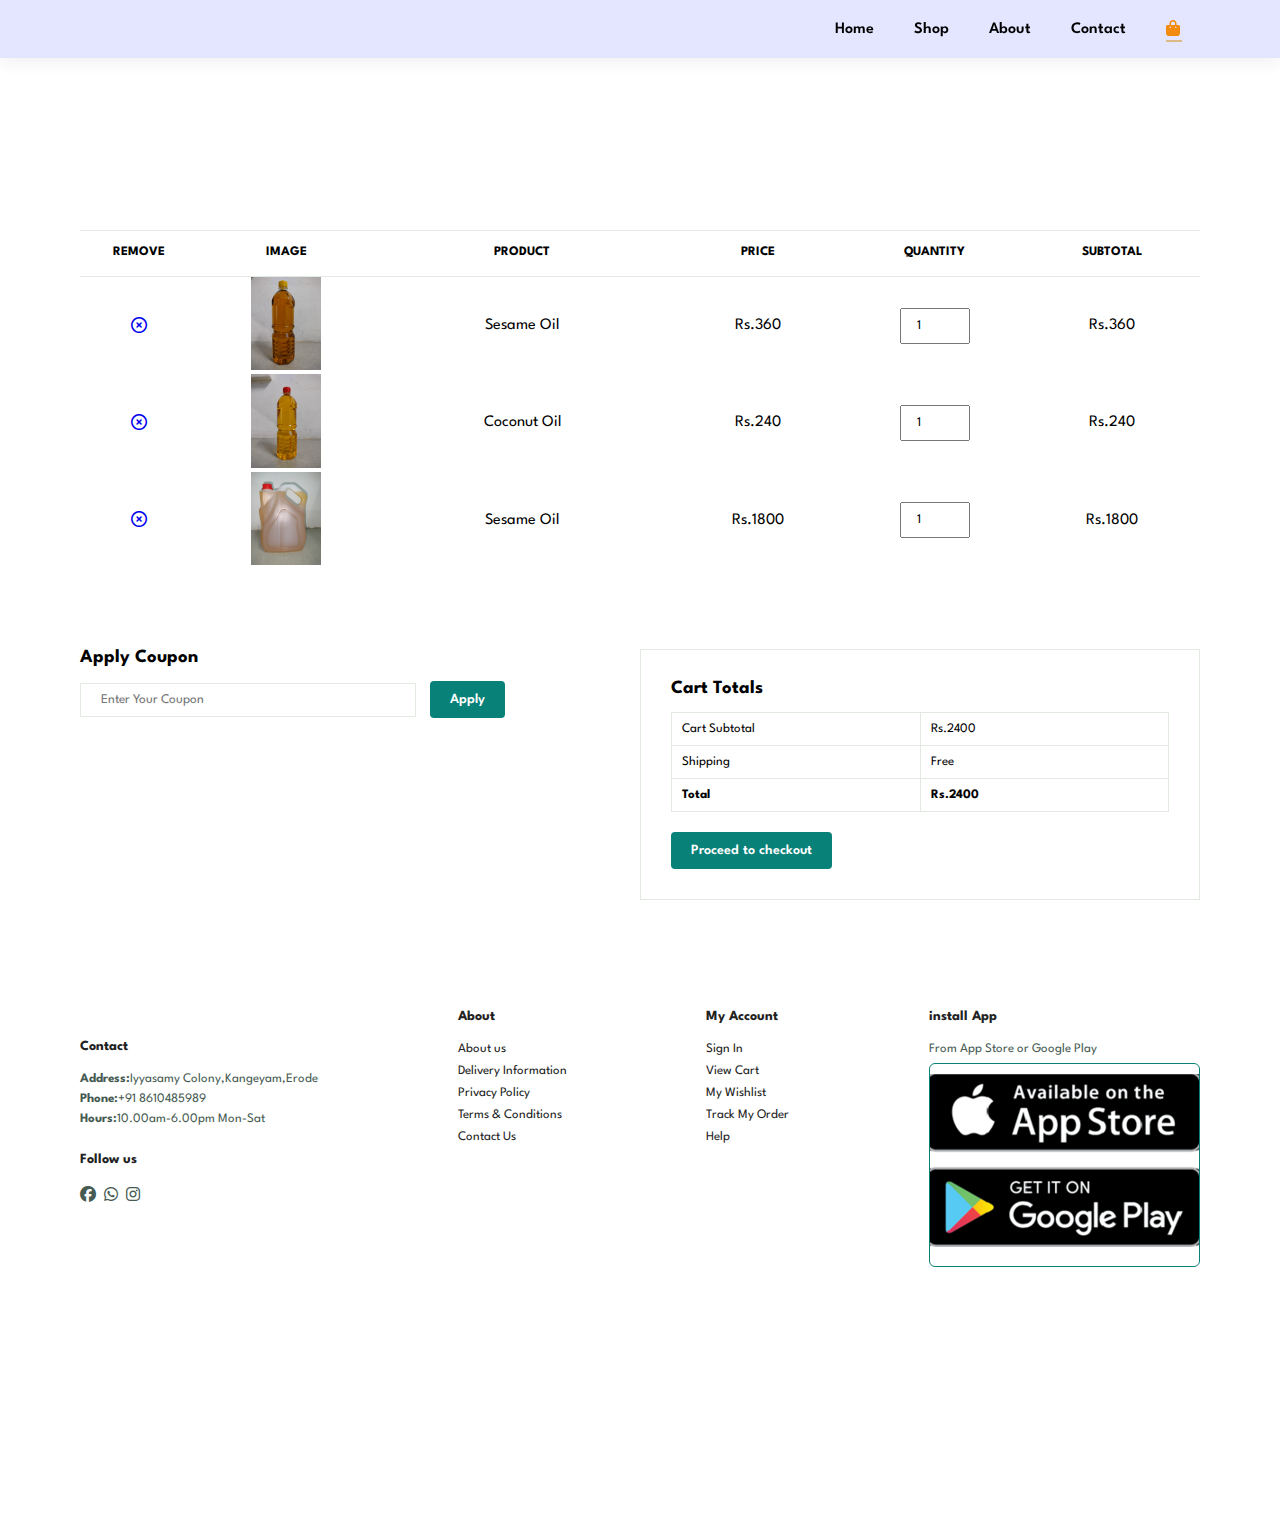
==== cart.html @ 33a66d7e "recently updated" ====
<!DOCTYPE html>
<html lang="en">

<head>
<meta charset="UTF-8">
<meta http-equiv="X-UA-Compatible" content="IE=edge">
<meta name="viewport" content="width=device-width, initial-scale=1.0"> 
<title>oil</title>
<link rel="stylesheet" href="https://cdnjs.cloudflare.com/ajax/libs/font-awesome/6.4.2/css/all.min.css" />

<link rel="stylesheet"  href="script.css">
</head>

<body>
    <section id="header">
        <a href="#"><img src="img/logo.png" class="logo" alt="" ></a>
        <div>
            <ul id="navbar">
                <li><a  href="index.html">Home</a></li>
                <li><a  href="shop.html">Shop</a></li>
               
                <li><a  href="about.html">About</a></li>
                <li><a href="contact.html">Contact</a></li>
                <li id="lg-bag"><a  class="active" href="cart.html"><i class="fa-sharp fa-solid fa-bag-shopping"></i></a></li>
                <a href="#" id="close"><i class="far fa-times"></i></a>
            </ul>
        </div>
        <div id="mobile">
            <a href="cart.html"><i class="fa-sharp fa-solid fa-bag-shopping"></i></a>
            <i id="bar" class="fas fa-outdent"></i>
        </div>
    </section>
    <section id="page-header">
        
        <h2>#cart</h2>
        
        <p>Add your Coupon code & SAVE upto 25%!</p>
        

    </section>
    <section id="cart" class="section-p1">
        <table width="100%">
            <thead>
                <tr>
                    <td>Remove</td>
                    <td>Image</td>
                    <td>Product</td>
                    <td>Price</td>
                    <td>Quantity</td>
                    <td>Subtotal</td>
                </tr>
            </thead>
            <tbody>
                <tr>
                    <td><a href="#"><i class="far fa-times-circle"></i></a></td>
                    <td><img src="img/s-oil.jpeg" alt=""></td>
                    <td>Sesame Oil</td>
                    <td>Rs.360</td>
                    <td><input type="number" value="1"></td>
                    <td>Rs.360</td>
                </tr>
                <tr>
                    <td><a href="#"><i class="far fa-times-circle"></i></a></td>
                    <td><img src="img/g-oil.jpeg" alt=""></td>
                    <td>Coconut Oil</td>
                    <td>Rs.240</td>
                    <td><input type="number" value="1"></td>
                    <td>Rs.240</td>
                </tr>
                <tr>
                    <td><a href="#"><i class="far fa-times-circle"></i></a></td>
                    <td><img src="img/g,s-oil.jpeg" alt=""></td>
                    <td>Sesame Oil</td>
                    <td>Rs.1800</td>
                    <td><input type="number" value="1"></td>
                    <td>Rs.1800</td>
                </tr>
            </tbody>
        </table>
    </section>
    <section id="cart-add" class="section-p1">
        <div id="coupon">
            <h3>Apply Coupon</h3>
            <div>
                <input type="text" placeholder="Enter Your Coupon">
                <button class="normal">Apply</button>
            </div>
        </div>
        <div id="subtotal">
            <h3>Cart Totals</h3>
            <table>
                <tr><td>Cart Subtotal</td>
                <td>Rs.2400</td></tr>
                <tr><td>Shipping</td>
                <td>Free</td></tr>
                <tr><td><strong>Total</strong></td>
                    <td><strong>Rs.2400</strong></td></tr>
            </table>
            <button class="normal">Proceed to checkout</button>
        </div>
    </section>
     
     <footer class="section-p1">
        <div class="col">
            <img class="logo" src="img/logo.png" alt="">
            <h4>Contact</h4>
            <p><strong>Address:</strong>Iyyasamy Colony,Kangeyam,Erode</p>
            <p><strong>Phone:</strong>+91 8610485989</p>
            <p><strong>Hours:</strong>10.00am-6.00pm Mon-Sat</p>
            <div class="follow">
                <h4>Follow us</h4>
                <div class="icon">
                    <i class="fa-brands fa-facebook"></i>
                    <i class="fa-brands fa-whatsapp"></i>
                    <i class="fa-brands fa-instagram"></i>
                </div>
            </div>
        </div>
        <div class="col">
            <h4>About</h4>
            <a href="#">About us</a>
            <a href="#">Delivery Information</a>
            <a href="#">Privacy Policy</a>
            <a href="#">Terms & Conditions</a>
            <a href="#">Contact Us</a>
        </div>
        <div class="col">
            <h4>My Account</h4>
            <a href="#">Sign In</a>
            <a href="#">View Cart</a>
            <a href="#">My Wishlist</a>
            <a href="#">Track My Order</a>
            <a href="#">Help</a>
        </div>
        <div class="col install">
            <h4>install App</h4>
            <p>From App Store or Google Play</p>
            <div class="row">
                <img src="img/app-store.png" alt="">
                
            </div>
           
        </div>
        
     </footer>
     
<script src="script.js"></script>
</body>

</html>
---- script.css ----
@import url('https://fonts.googleapis.com/css2?family=Spartan:wght@100;200; 300; 400; 500;600; 700; 800; 900&display=swap');
*{
margin: 0;
padding: 0;
box-sizing: border-box;
font-family: 'Spartan', sans-serif;}

h1{font-size: 50px;
color:#222;
line-height: 64px;
}

h2 {
font-size: 46px;
line-height: 54px;
color:#222;}

h4 {
font-size: 20px;
color:#222;}

h6{
    font-weight: 700;
    font-size: 12 px;
}

p{
    font-size: 16 px;
    color:#465b52;
    margin: 15px 0 20px 0;
}
.section-p1{
    padding: 40px 80px;
}
.section-m1{
margin:40px 0;
}
button.normal{
    font-size: 14px;
    font-weight: 600;
    padding: 15px 30px;
    background-color: #e3e6fe;
    color: #222;
    border-radius: 4px;
    cursor: pointer;
    border: none;
    outline: none;
    transition: 0.02s;
}
body{
    width:100%;
}

#header
{
    display: flex;
    align-items: center;
    justify-content: space-between;
    padding: 20px 80px;
    background: #e3e6fe;
    box-shadow: 0 5px 15px rgba(0, 0, 0, .06);
    z-index: 999;
    position: sticky;
    top: 0;
    left: 0;

}
#navbar{
    display: flex;
    align-items: center ;
    justify-content: center;
}
#navbar li{
    list-style: none;
    padding: 0 20px;
    position: relative;
}
#navbar li a{
    text-decoration: none;
    font-size: 16px;
    font-weight: 600;
    color: rgb(0, 0, 0);
    transition: 0.3s ease;
}
#navbar li a:hover,
#navbar li a.active {
    color: rgb(243, 140, 14);
}
#navbar li a.active::after,
#navbar li a:hover::after{
    content: "";
    width: 30%;
    height: 2px;
    background: burlywood;
    position: absolute;
    bottom: -4px;
    left: 20px;
}
#mobile{
    display: none;
    align-items: center;
}
#close{
    display: none;
}
#hero{
    background-image: url("img/bgimg.png");
    height: 90vh;
    width: 100%;
    background-size: cover;
    background-position: top 25% right 0;
    padding: 0 80px;
    display: flex;
    flex-direction: column;
    align-items: flex-end;
    justify-content: center;
}
#hero h4{

    padding-bottom: 15px;
}
#hero h1 {
    color: maroon;
}
#hero button{
    background-image: url("img/button.png");
    background-color: transparent;
    color:rgb(248, 10, 45);
    border: 0;
    padding: 14px 80px 14px 65px;
    background-repeat: no-repeat;
    cursor: pointer;
    font-weight: 700;
    font-size: 15px; 
}
#feature{
    display: flex;
    align-items: center;
    justify-content: space-between;
    flex-wrap:wrap;

}
#feature .fe-box{
    width: 180px;
    text-align: center;
    padding: 25px 15px;
    box-shadow: 20px 20px 34px rgba(0, 0, 0, 0.03);
    border: 1px solid #cce7d0;
    border-radius: 4px;
    margin: 15px 0;

}
#feature .fe-box:hover{
    box-shadow: 10px 10px 54px rgba(70, 62, 221, 0.1);
   }
#feature .fe-box img
   {
       width: 100%;
       margin-bottom: 10px;
   
   }   
#feature .fe-box h6{ 
    display: inline-block;
    padding: 9px 8px 6px 8px;
    line-height: 1;
    border-radius: 4px;
    color: #222;
    background-color: rgb(243, 140, 14);

}
#feature .fe-box h6:nth-child(2) h6 {
    background-color:rgb(243, 140, 14);
}
#product1{
    text-align: center;
}
#product1 .pro-container{
    display: flex;
    justify-content: space-between;
    padding-top: 20px;
    flex-wrap: wrap;
}
#product1 .pro{
    width: 23%;
    min-width: 250px;
    padding: 10px 12px;
    border: 1px solid #cce7d0;
    border-radius: 25px;
    cursor: pointer;
    box-shadow: 20px 20px 30px rgba(0, 0, 0, .02);
    margin: 15px 0;
    transition: 0.02s ease;
    position: relative;
}
#product1 .pro:hover{
    box-shadow: 20px 20px 30px rgba(0, 0, 0, .06);
}

#product1 .pro img{
    width: 100%;
    border-radius: 20px;
}
#product1 .pro .des{
    text-align: start;
    padding: 10px 0;
}
#product1 .pro .des span{
    color:burlywood;
    font-size: 12px;

}
#product1 .pro .des h5{
    padding-top:7px ;
    color: #1a1a1a;
    font-size: 14px;

}
#product1 .pro .des i{
    font-size: 12px;
    color:gold;
}
#product1 .pro .des h4{
    padding-top: 7px;
    font-size: 15px;
    font-weight: 700;
    color: darkgreen;
}
#product1 .pro .des .cart{
    width: 40px;
    height: 40px;
    line-height: 40px;
    border-radius: 50px;
    background-color: #e8f6ea;
    font-weight: 500;
    color: #088178;
    border-color: 1px solid #cce7d0;
    position: absolute;
    bottom: 20px;
    right: 10px;
}
#banner{
    display: flex;
    flex-direction: column;
    justify-content: center;
    text-align: center;
    align-items: center;
    background-image: url("img/bgoilbanner.jpg");
    width: 100%;
    height: 40vh;
    background-size: cover;
    background-position: center;
}
#banner h4{
    color: brown;
    font-size: 16px;
}
#banner h2{
    color: brown;
    font-size: 30px;
    padding: 10px 0;
}
#banner h4 span{
    color: wheat;
    
}
#banner button:hover{
    background: #088178;
    color: #fff;
}
#newsletter{
    display: flex;
    justify-content: space-between;
    flex-wrap: wrap;
    align-items: center;
    background-image: url("");
    background-repeat: no-repeat;
    background-position: 20% 30%;
    background-color: #041e42;
}
#newsletter h4{
    font-size: 22px;
    font-weight: 700;
    color: #fff;
}
#newsletter p{
    font-size: 14px;
    font-weight: 600;
    color: #818ea0;
}
#newsletter p span{
    
    color: #ffbd27;
}
#newsletter .form{
    display: flex;
    width: 40%;
}
#newsletter input{
    height: 3.10rem;
    padding: 0 1.25em;
    font-size: 14px;
    width: 100%;
    border: 1px solid transparent;
    border-radius: 4px;
    outline: none;
    border-top-right-radius:0 ;
    border-bottom-right-radius:0 ;

}
#newsletter button{
    background-color: #088178;
    color: #fff;
    white-space: nowrap;
    border-top-left-radius:0 ;
    border-bottom-left-radius:0 ;

}
footer{
    display: flex;
    flex-wrap: wrap;
    justify-content: space-between;
}
footer .col{
    display: flex;
    flex-direction: column;
    align-items: start;
    margin-bottom: 20%;
}
footer .logo{
    margin-bottom: 30px;
}
footer h4{
    font-size: 14px;
    padding-bottom: 20px;
}
footer p{
    font-size: 13px;
    margin: 0 0 8px 0;
}
footer a{
    font-size: 13px;
    text-decoration: none;
    color: #222;
    margin-bottom: 10px ;
}
footer .follow{
    margin-top: 20px;
}
footer .follow i{
    color: #465b52;
    padding-right: 4px;
    cursor: pointer;
}
footer .install .row{
    border: 1px solid #088178;
    border-radius: 6px;
}
footer .install img{
    margin:10px 0 15px 0 ;
}
footer .follow i:hover,
footer a:hover{
    color: #088178;
}
/*shop.html*/
#page-header{
    background-image: url("img/bgimg.png");
    width: 100%;
    
    background-size: cover;
    justify-content: center;
    text-align: center;
    flex-direction: column;
    padding: 14px;
}
#page-header h2,
#page-header p{
    color: #fff;

}
#pagination{
    text-align: center;
}
#pagination a{
    text-decoration: none;
    background-color: #088178;
    padding: 15px 20px;
    border-radius: 4px;
    color: #fff;
    font-weight: 600;
}
#pagination a i{
    font-size: 16px;
    font-weight: 600;
}
/*single product*/
#prodetails{
    display: flex;
    margin-top: 20px;
}
#prodetails .single-pro-image{
    width: 40%;
    margin-right: 50px;
}
.small-img-group{
    display: flex;
    justify-content: space-between;

}
.small-img-col{
    flex-basis: 24%;
    cursor: pointer;
}
#prodetails .single-pro-details{
    width: 50%;
    margin-top: 30px;
}
#prodetails .single-pro-details h4{
    padding: 40px 0 20px 0;
}
#prodetails .single-pro-details h2{
    font-size: 26px;
}
#prodetails .single-pro-details select{
    padding: 5px 10px;
    display: block;
    margin-bottom: 10px;
}
#prodetails .single-pro-details input{
    width: 52px;
    height: 37px;
    padding-left:10px ;
    font-size: 16px;
    margin-right: 10px;
}
#prodetails .single-pro-details input{
    outline: none;
}
#prodetails .single-pro-details button{
    background: #088178;
    color: #fff;
}
#prodetails .single-pro-details span{
    line-height: 25px;
}
/*about page*/
#page-header .about-header{
    background-image: url("img/bgoilbanner.jpg");
}
#about-head{
    display: flex;
    align-items: center;
}
#about-head img{
    width: 50%;
    height: auto;
}
#about-head div{
    padding-left: 40px;
}
/*contact page*/
#contact-details{
    display: flex;
    align-items: center;
    justify-content: space-between;
}
#contact-details .details{
    width: 40%;
}
#contact-details .details span,
#form-details form span{
    font-size: 12px;
}
#contact-details .details h2,
#form-details form h2{
    font-size: 26px;
    line-height: 35px;
    padding: 20px 0;
}
#contact-details .details h3{
    font-size: 16px;
   padding-bottom: 15px;
}
#contact-details .details li{
    list-style: none;
    display: flex;
    padding: 10px 0;
}
#contact-details .details li i{
    font-size: 14px;
    padding-right: 22px;

}
#contact-details .details li p{
    margin: 0;
    font-size: 14px;
}
#contact-details .map{
    width: 55%;
    height: 400px;
}
#contact-details .map iframe{
    width: 100%;
    height: 100%;
}
#form-details{
    display: flex;
    justify-content: space-between;
    margin: 30px;
    padding: 80px;
    border: 1px solid #e1e1e1;
}
#form-details form{
    width: 65%;
    display: flex;
    flex-direction: column;
    align-items: flex-start;
}
#form-details form input,
#form-details form textarea{
    width: 100%;
    padding: 12px 15px;
    outline: none;
    margin-bottom: 20px;
    border: 1px solid #e1e1e1;
}
#form-details form button{
    background-color: #088178;
    color: #fff;
}/*cart page*/
#cart table{
    width: 100%;
    border-collapse: collapse;
    table-layout: fixed;
    white-space: nowrap;
}
#cart table img{
    width: 70px;
}
#cart table td:nth-child(1){
    width: 100px;
    text-align: center;
}
#cart table td:nth-child(2){
    width: 150px;
    text-align: center;
}
#cart table td:nth-child(3){
    width: 250px;
    text-align: center;
}
#cart table td:nth-child(4),
#cart table td:nth-child(5),
#cart table td:nth-child(6){
    width: 150px;
    text-align: center;
}
#cart table td:nth-child(5) input{
    width: 70px;
    padding: 10px 5px 10px 15px;
}
#cart table thead{
    border: 1px solid #e2e9e1;
    border-left: none;
    border-right: none;
}
#cart table thead td{
    font-weight: 700;
    text-transform: uppercase;
    font-size: 13px;
    padding: 18px 0;
}
#cart table thead tr td{
    padding-top: 15px;
}
#cart table thead td{
    font-size: 13px;
}
#cart-add{
    display: flex;
    flex-wrap: wrap;
    justify-content: space-between;
}
#coupon{
    width: 50%;
    margin-bottom: 30px;
}
#coupon h3,
#subtotal h3{
    padding-bottom: 15px;
}
#coupon input{
    padding: 10px 20px;
    outline: none;
    width: 60%;
    margin-right: 10px;
    border: 1px solid #e2e9e1;
}
#coupon button,
#subtotal button{
    background-color: #088178;
    color: #fff;
    padding: 12px 20px;
}
#subtotal{
    width: 50%;
    margin-bottom: 30px;
    border: 1px solid #e2e9e1;
    padding: 30px;
}
#subtotal table{
    border-collapse: collapse;
    width: 100%;
    margin-bottom: 20px;
}
#subtotal table td{
    width: 50%;
    border: 1px solid #e2e9e1;
    padding: 10px;
    font-size: 13px;
}
@media(max-width:799px){
    .section-p1{
        padding: 40px 40px;
    }
    #navbar {
        display: flex;
        flex-direction: column;
        align-items: flex-start;
        justify-content: flex-start;
        position: fixed;
        top: 0;
        right: -300px;
        height: 100vh;
        width: 300px;
        background-color: #e3e6f3;
        box-shadow: 0 40px 60px rgba(0, 0, 0, 0.1);
        padding: 80px 0 0 10px;
        transition: 0.3s;
    }
    #navbar.active{
        right: 0px;
    }
    #navbar li{
        margin-bottom: 25px;
    }
    #mobile{
        display: flex;
        align-items: center;
    }
    #mobile i{
        color: #1a1a1a;
        font-size: 24px;
        padding-left: 20px;
    }
    #close{
        display: initial;
        position: absolute;
        top: 30px;
        left: 30px;
        color: #222;
        font-size: 24px;
    }
    #lg-bag{
        display: none;
    }
    #hero {
        padding: 0 80px;
             
    }
    #feature {
       
        justify-content: center;
        
    }
    #feature .fe-box {
       
        margin: 15px 15px;
    }
    #product1 .pro-container {
        
        justify-content: center;
        
    }
    #product1 .pro {
       
        margin: 15px;
        
    }
    #banner {
        
        height: 20vh;
        
    }
    #newsletter .form {
        
        width: 70%;
    }
    /*cart page*/
    #cart{
        overflow-x: auto;
    }
}
@media(max-width:477px){
    #header{
        padding: 20px;
    }
    .section-p1 {
        padding: 40px 40px;
    }
    #mobile{
        display: flex;
        align-items: center;
    }
    #mobile i{
        color: #1a1a1a;
        font-size: 24px;
        padding-left: 20px;
    }
    #lg-bag{
        display: none;
    }
    #hero{
        padding: 0 20px;
        background-position: 100%;
    }
    h4 {
        font-size: 24px;
        color:#222;
       text-align: start;
    }
    h2{
        font-size: 32px;
    }
    h1{
        font-size: 38px;
    }
    #feature .fe-box {
        width: 155px;
        
        margin:0 0 15px 0;
    }
    #product1 .pro{
        width: 100%;
    }
    #banner {
        height: 40vh; 
    }
    #newsletter {
        padding: 40px 20px;
    }
    #newsletter .form{
        width: 100%;
    }
    #newsletter h4 {
        font-size: 20px;
        
    }
    /*single product*/
    #prodetails {
        display: flex;
        flex-direction: column;
    }
    #prodetails .single-pro-image{
        width: 100%;
        margin-right: 0px;
    }
    #prodetails .single-pro-details {
        width: 100%;
        
    }
   /*about page*/
   #about-head {
   
    flex-direction: column;
    
} 
#about-head img {
    width: 100%;
    margin-bottom: 20px;
}
#about-head div {
    padding-left: 0px;
}
footer .install img {
    margin: 10px 0 15px 0;
}
/*contact page*/
#contact-details {
    flex-direction: column;
}
#contact-details .details {
    width: 100%;
    margin-bottom: 30px;
}
#contact-details .map {
    width: 100%;
    
}
#form-details {
   
    margin: 10px;
    padding: 30px 10px;
    flex-wrap: wrap;
}
#form-details form {
    width: 100%;
    margin-bottom: 30px;
}
/*cart page*/
#cart-add {
    flex-direction: column;
}
#coupon{
    width: 100%;

}
#subtotal {
    width: 100%;
    
    padding: 20px;
}
}
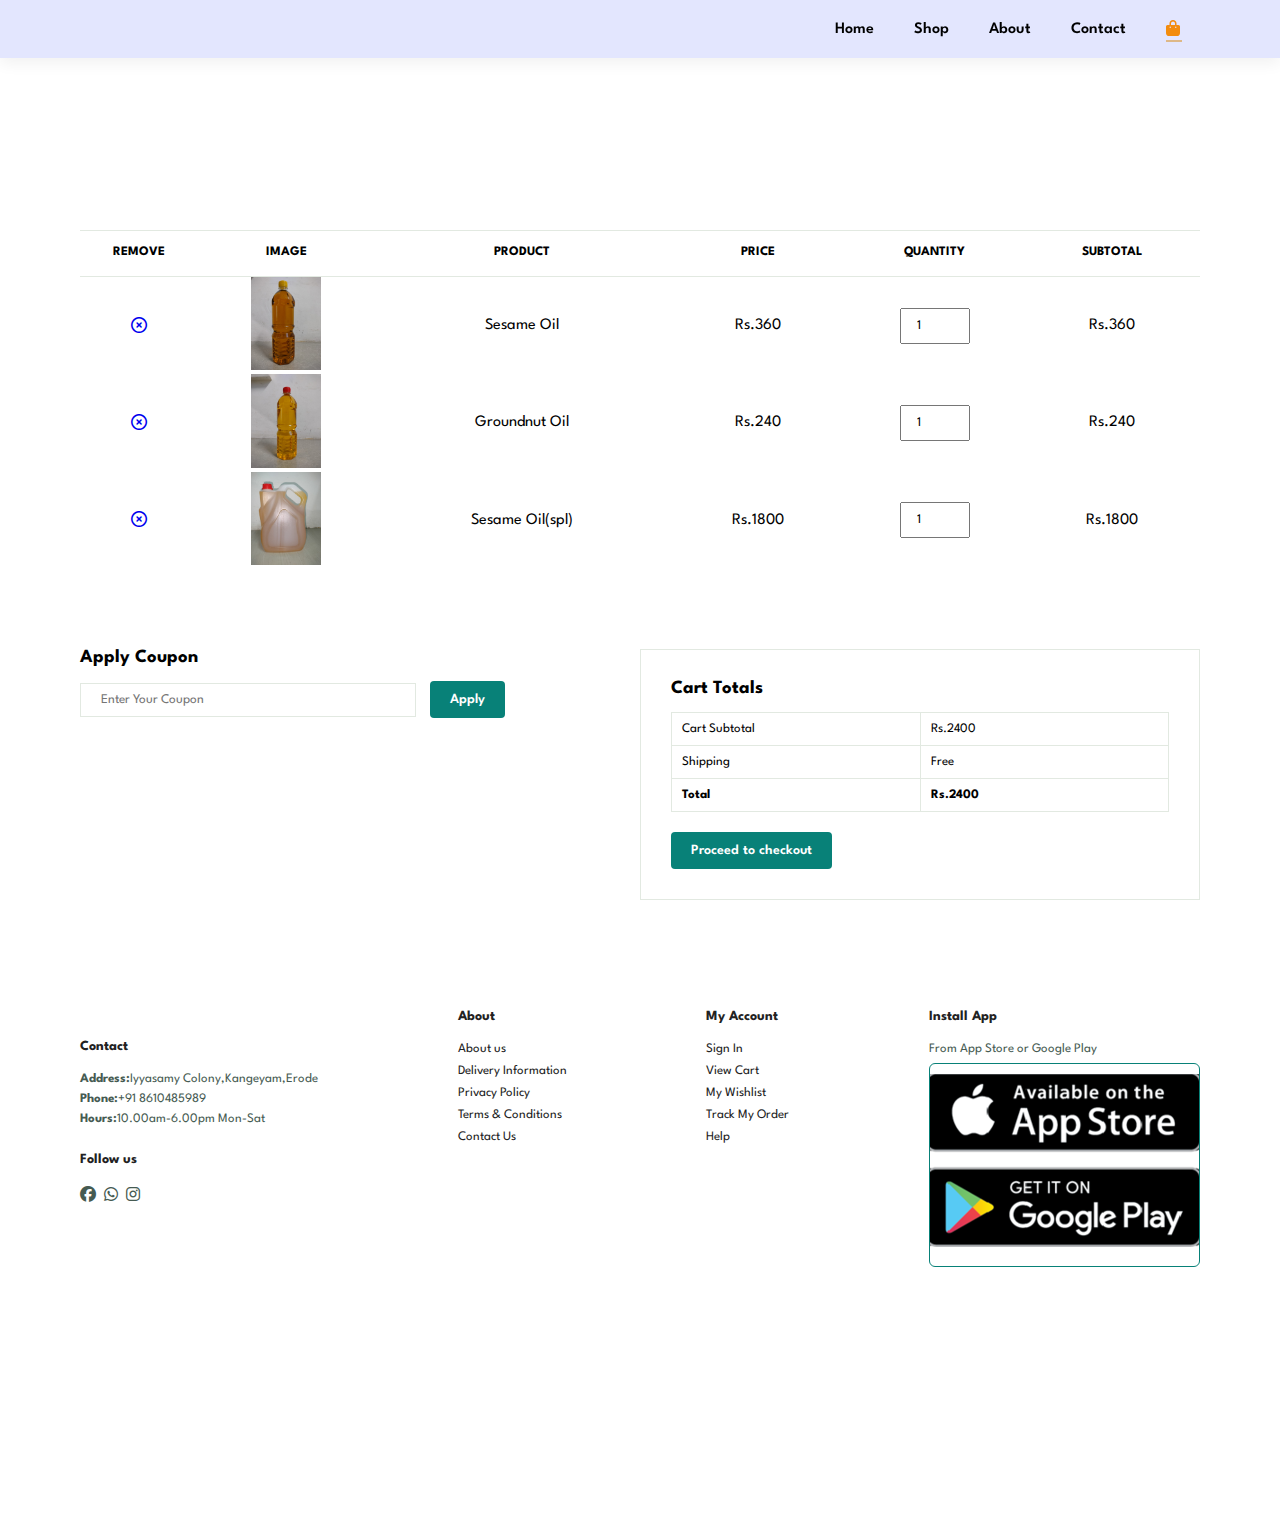
==== commit 9a2deec2: "Merge pull request #1 from Aishwarya-IT/main" ====
--- a/cart.html
+++ b/cart.html
@@ -5,7 +5,8 @@
 <meta charset="UTF-8">
 <meta http-equiv="X-UA-Compatible" content="IE=edge">
 <meta name="viewport" content="width=device-width, initial-scale=1.0"> 
-<title>oil</title>
+<link rel="icon" type="image/x-icon" href="img/logo.png">
+<title>oil emporium</title>
 <link rel="stylesheet" href="https://cdnjs.cloudflare.com/ajax/libs/font-awesome/6.4.2/css/all.min.css" />
 
 <link rel="stylesheet"  href="script.css">
@@ -62,7 +63,7 @@
                 <tr>
                     <td><a href="#"><i class="far fa-times-circle"></i></a></td>
                     <td><img src="img/g-oil.jpeg" alt=""></td>
-                    <td>Coconut Oil</td>
+                    <td>Groundnut Oil</td>
                     <td>Rs.240</td>
                     <td><input type="number" value="1"></td>
                     <td>Rs.240</td>
@@ -70,7 +71,7 @@
                 <tr>
                     <td><a href="#"><i class="far fa-times-circle"></i></a></td>
                     <td><img src="img/g,s-oil.jpeg" alt=""></td>
-                    <td>Sesame Oil</td>
+                    <td>Sesame Oil(spl)</td>
                     <td>Rs.1800</td>
                     <td><input type="number" value="1"></td>
                     <td>Rs.1800</td>
@@ -133,7 +134,7 @@
             <a href="#">Help</a>
         </div>
         <div class="col install">
-            <h4>install App</h4>
+            <h4>Install App</h4>
             <p>From App Store or Google Play</p>
             <div class="row">
                 <img src="img/app-store.png" alt="">
--- a/script.css
+++ b/script.css
@@ -205,7 +205,7 @@
     padding: 10px 0;
 }
 #product1 .pro .des span{
-    color:burlywood;
+    color:rgb(246, 125, 4);
     font-size: 12px;
 
 }
